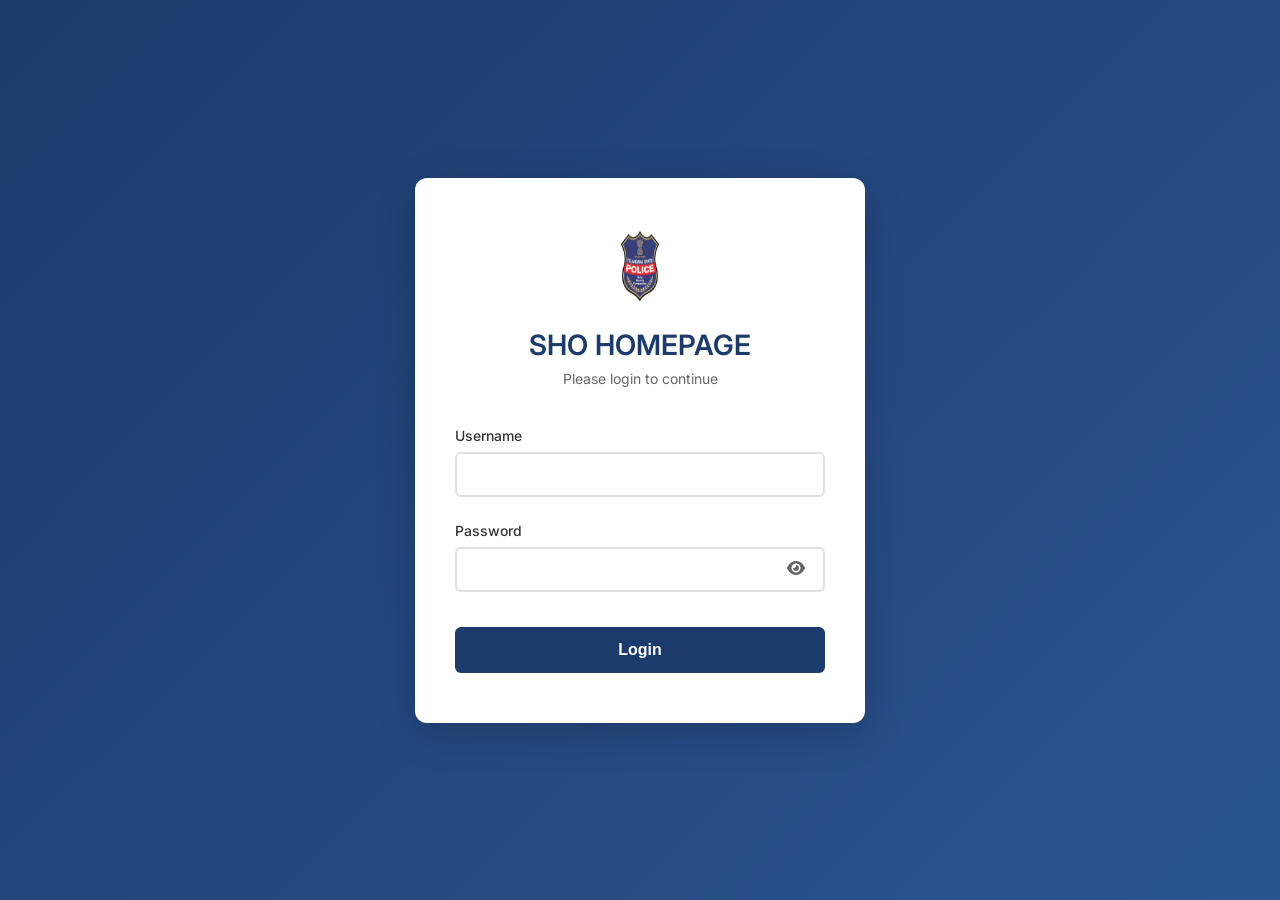
==== home.html @ ada227fa "login page update" ====
<!DOCTYPE html>
<html lang="en">
<head>
    <meta charset="UTF-8">
    <meta name="viewport" content="width=device-width, initial-scale=1.0">
    <title>Home - SHO Homepage</title>
    <!-- Google Fonts -->
    <link rel="preconnect" href="https://fonts.googleapis.com">
    <link rel="preconnect" href="https://fonts.gstatic.com" crossorigin>
    <link href="https://fonts.googleapis.com/css2?family=Inter:wght@300;400;500;600;700&display=swap" rel="stylesheet">
    <!-- Font Awesome (CDN) -->
    <link rel="stylesheet" href="https://cdnjs.cloudflare.com/ajax/libs/font-awesome/6.5.1/css/all.min.css">
    <link rel="stylesheet" href="style.css">
    <style>
        .fir-list-container {
            max-width: 1400px;
            margin: 0 auto;
            padding: 30px 20px;
        }

        .page-header {
            display: flex;
            justify-content: space-between;
            align-items: center;
            margin-bottom: 30px;
            flex-wrap: wrap;
            gap: 20px;
        }

        .page-header h1 {
            color: var(--primary-blue);
            font-size: 32px;
            font-weight: 600;
        }

        .page-actions {
            display: flex;
            gap: 15px;
            align-items: center;
        }

        .btn-create {
            background: var(--btn-generate);
            color: white;
            padding: 12px 24px;
            border: none;
            border-radius: 6px;
            font-size: 14px;
            font-weight: 600;
            cursor: pointer;
            display: flex;
            align-items: center;
            gap: 8px;
            transition: background 0.3s;
        }

        .btn-create:hover {
            background: #4d8f1f;
        }

        .btn-logout {
            background: #dc3545;
            color: white;
            padding: 12px 24px;
            border: none;
            border-radius: 6px;
            font-size: 14px;
            font-weight: 600;
            cursor: pointer;
            display: flex;
            align-items: center;
            gap: 8px;
            transition: background 0.3s;
        }

        .btn-logout:hover {
            background: #c82333;
        }

        .fir-list {
            background: white;
            border-radius: 8px;
            box-shadow: 0 2px 8px rgba(0, 0, 0, 0.1);
            overflow: hidden;
        }

        .fir-list-header {
            background: var(--primary-blue);
            color: white;
            padding: 20px;
            display: grid;
            grid-template-columns: 1fr 150px 150px 200px 120px 150px;
            gap: 15px;
            font-weight: 600;
            font-size: 14px;
        }

        .fir-item {
            padding: 20px;
            border-bottom: 1px solid var(--border-color);
            display: grid;
            grid-template-columns: 1fr 150px 150px 200px 120px 150px;
            gap: 15px;
            align-items: center;
            transition: background 0.2s;
        }

        .fir-item:hover {
            background: #f9f9f9;
        }

        .fir-item:last-child {
            border-bottom: none;
        }

        .fir-id {
            font-weight: 600;
            color: var(--primary-blue);
        }

        .fir-type {
            padding: 4px 12px;
            border-radius: 4px;
            font-size: 12px;
            font-weight: 500;
            display: inline-block;
        }

        .fir-type.regular {
            background: #e3f2fd;
            color: #1976d2;
        }

        .fir-type.zero {
            background: #fff3e0;
            color: #f57c00;
        }

        .fir-status {
            padding: 4px 12px;
            border-radius: 4px;
            font-size: 12px;
            font-weight: 500;
            display: inline-block;
        }

                .fir-status.draft {
            background: #fff3e0;
            color: #f57c00;
        }

        .fir-status.in_progress {
            background: #e3f2fd;
            color: #1976d2;
        }

        .fir-status.completed {
            background: #e8f5e9;
            color: #2e7d32;
        }

        .fir-actions {
            display: flex;
            gap: 10px;
        }

        .btn-action {
            padding: 6px 12px;
            border: none;
            border-radius: 4px;
            font-size: 12px;
            cursor: pointer;
            transition: all 0.2s;
            display: flex;
            align-items: center;
            gap: 5px;
        }

        .btn-edit {
            background: #1976d2;
            color: white;
        }

        .btn-edit:hover {
            background: #1565c0;
        }

        .btn-delete {
            background: #d32f2f;
            color: white;
        }

        .btn-delete:hover {
            background: #c62828;
        }

        .empty-state {
            text-align: center;
            padding: 60px 20px;
            color: var(--text-secondary);
        }

        .empty-state i {
            font-size: 64px;
            color: var(--border-color);
            margin-bottom: 20px;
        }

        .empty-state h3 {
            font-size: 20px;
            margin-bottom: 10px;
            color: var(--text-primary);
        }

        .empty-state p {
            font-size: 14px;
        }

        @media (max-width: 1200px) {
            .fir-list-header,
            .fir-item {
                grid-template-columns: 1fr 120px 120px 150px 100px 140px;
                font-size: 13px;
            }
        }

        @media (max-width: 768px) {
            .fir-list-header {
                display: none;
            }

            .fir-item {
                display: block;
                padding: 15px;
            }

            .fir-item > div {
                margin-bottom: 10px;
            }

            .fir-item > div:last-child {
                margin-bottom: 0;
            }

            .fir-mobile-label {
                font-weight: 600;
                color: var(--text-secondary);
                font-size: 12px;
                margin-right: 10px;
            }

            .page-header {
                flex-direction: column;
                align-items: flex-start;
            }
        }
    </style>
</head>
<body>
    <!-- Header -->
    <header class="app-header">
        <div class="header-overlay"></div>
        <div class="header-container">
            <div class="header-left">
                <div class="brand">
                    <img src="assets/logo.png" alt="Telangana State Police" class="brand-logo">
                    <div class="brand-text">
                        <h3>SHO HOMEPAGE</h3>
                    </div>
                </div>
            </div>

            <div class="header-center">
                <div class="search-bar">
                    <div class="search-input-wrapper">
                        <select class="search-type">
                            <option>FIR</option>
                        </select>
                        <input type="text" placeholder="Search FIR" id="searchInput">
                        <button class="search-btn" id="searchBtn"><i class="fas fa-search"></i></button>
                    </div>
                </div>
            </div>

            <div class="header-right">
                <div class="user-profile">
                    <div class="user-details">
                        <span class="user-name" id="userName">USER</span>
                        <span class="user-role">STATION HOUSE OFFICER (SHO)</span>
                        <span class="user-loc">Moinabad PS(Cyberabad)</span>
                    </div>
                    <div class="user-avatar-wrapper">
                        <i class="fas fa-user-circle user-avatar"></i>
                        <i class="fas fa-caret-down dropdown-icon"></i>
                    </div>
                </div>
            </div>
        </div>
    </header>

    <!-- Main Content -->
    <main class="main-content">
        <div class="fir-list-container">
            <div class="page-header">
                <h1>FIR Records</h1>
                <div class="page-actions">
                    <button class="btn-create" onclick="window.location.href='index.html'">
                        <i class="fas fa-plus"></i> Create New FIR
                    </button>
                    <button class="btn-logout" onclick="handleLogout()">
                        <i class="fas fa-sign-out-alt"></i> Logout
                    </button>
                </div>
            </div>

            <div class="fir-list" id="firList">
                <!-- FIR items will be rendered here -->
            </div>
        </div>
    </main>

    <footer class="app-footer">
        <div class="footer-content">
            DESIGNED AND DEVELOPED BY <span class="company-name">Innoright <span class="solutions">SOLUTIONS</span></span>
        </div>
    </footer>

    <script src="auth.js"></script>
    <script>
        // Check authentication
        if (!AuthService.isLoggedIn()) {
            window.location.href = 'login.html';
        }

        // Display username
        document.getElementById('userName').textContent = AuthService.getUsername().toUpperCase();

        // Render FIR list
        function renderFIRList(firs = null) {
            const firList = document.getElementById('firList');
            const allFIRs = firs || FIRService.getAllFIRs();

            if (allFIRs.length === 0) {
                firList.innerHTML = `
                    <div class="empty-state">
                        <i class="fas fa-folder-open"></i>
                        <h3>No FIR Records Found</h3>
                        <p>Click "Create New FIR" to add your first FIR record</p>
                    </div>
                `;
                return;
            }

            let html = `
                    <div class="fir-list-header">
                    <div>FIR Number</div>
                    <div>Type</div>
                    <div>Status</div>
                    <div>Crime Type</div>
                    <div>Date</div>
                    <div>Actions</div>
                </div>
            `;

            allFIRs.forEach(fir => {
                const date = fir.createdAt ? new Date(fir.createdAt).toLocaleDateString('en-GB') : 'N/A';
                const type = (fir.firType || 'REGULAR').toLowerCase();
                const status = fir.status || 'draft';
                const crimeType = (fir.actsSections && fir.actsSections.crimeType) || fir.crimeType || 'N/A';
                const firNumber = fir.firNumber || 'N/A';

                html += `
                    <div class="fir-item">
                        <div>
                            <span class="fir-mobile-label">FIR Number:</span>
                            <span class="fir-id">${firNumber}</span>
                        </div>
                        <div>
                            <span class="fir-mobile-label">Type:</span>
                            <span class="fir-type ${type === 'zero fir' ? 'zero' : 'regular'}">${fir.firType || 'REGULAR FIR'}</span>
                        </div>
                        <div>
                            <span class="fir-mobile-label">Status:</span>
                            <span class="fir-status ${status}">${status.toUpperCase()}</span>
                        </div>
                        <div>
                            <span class="fir-mobile-label">Crime Type:</span>
                            ${crimeType}
                        </div>
                        <div>
                            <span class="fir-mobile-label">Date:</span>
                            ${date}
                        </div>
                        <div class="fir-actions">
                            <button class="btn-action btn-edit" onclick="editFIR('${fir.id}')">
                                <i class="fas fa-edit"></i> Edit
                            </button>
                            <button class="btn-action btn-delete" onclick="deleteFIR('${fir.id}')">
                                <i class="fas fa-trash"></i> Delete
                            </button>
                        </div>
                    </div>
                `;
            });

            firList.innerHTML = html;
        }

        // Edit FIR
        function editFIR(id) {
            window.location.href = `index.html?id=${id}`;
        }

        // Delete FIR
        function deleteFIR(id) {
            if (confirm('Are you sure you want to delete this FIR record?')) {
                FIRService.deleteFIR(id);
                renderFIRList();
            }
        }

        // Handle logout
        function handleLogout() {
            if (confirm('Are you sure you want to logout?')) {
                AuthService.logout();
            }
        }

        // Search functionality
        document.getElementById('searchInput').addEventListener('keyup', function(e) {
            if (e.key === 'Enter' || e.keyCode === 13) {
                performSearch();
            }
        });

        document.getElementById('searchBtn').addEventListener('click', performSearch);

        function performSearch() {
            const searchTerm = document.getElementById('searchInput').value.toLowerCase();
            const allFIRs = FIRService.getAllFIRs();

            if (!searchTerm) {
                renderFIRList();
                return;
            }

            const filtered = allFIRs.filter(fir => {
                return fir.id.toLowerCase().includes(searchTerm) ||
                       (fir.crimeType && fir.crimeType.toLowerCase().includes(searchTerm)) ||
                       (fir.firType && fir.firType.toLowerCase().includes(searchTerm));
            });

            renderFIRList(filtered);
        }

        // Initial render
        renderFIRList();
    </script>
</body>
</html>
---- style.css ----
/* Reset & Base */
:root {
    --primary-blue: #1c3b6d; /* Deep blue from logo/header */
    --header-bg: #102a52;
    --text-primary: #333;
    --text-secondary: #666;
    --border-color: #e0e0e0;
    --bg-light: #f9f9f9;
    --required-red: #d32f2f;
    --btn-print: #1c3b6d;
    --btn-save: #1565c0;
    --btn-generate: #5da926;
    --input-border: #ced4da;
    --font-family: 'Inter', system-ui, -apple-system, sans-serif;
}

* {
    box-sizing: border-box;
    margin: 0;
    padding: 0;
}

body {
    font-family: var(--font-family);
    background-color: #f4f6f9;
    color: var(--text-primary);
    font-size: 13px;
    min-height: 100vh;
    display: flex;
    flex-direction: column;
}

/* Loading Overlay */
.loading-overlay {
    position: fixed;
    top: 0;
    left: 0;
    right: 0;
    bottom: 0;
    background: rgba(28, 59, 109, 0.9);
    display: none;
    align-items: center;
    justify-content: center;
    z-index: 9999;
    flex-direction: column;
    color: white;
}

.loading-overlay.show {
    display: flex;
}

.loading-spinner {
    width: 50px;
    height: 50px;
    border: 4px solid rgba(255, 255, 255, 0.3);
    border-top-color: white;
    border-radius: 50%;
    animation: spin 1s linear infinite;
    margin-bottom: 20px;
}

@keyframes spin {
    to { transform: rotate(360deg); }
}

.loading-text {
    font-size: 16px;
    font-weight: 500;
    margin-top: 10px;
}

.loading-subtext {
    font-size: 12px;
    opacity: 0.8;
    margin-top: 5px;
}

/* Toast Notifications */
.toast-container {
    position: fixed;
    top: 20px;
    right: 20px;
    z-index: 10000;
    display: flex;
    flex-direction: column;
    gap: 10px;
    pointer-events: none;
}

.toast {
    background: white;
    border-radius: 6px;
    box-shadow: 0 4px 12px rgba(0, 0, 0, 0.15);
    padding: 14px 18px;
    min-width: 300px;
    max-width: 400px;
    display: flex;
    align-items: center;
    gap: 12px;
    pointer-events: auto;
    animation: slideInRight 0.3s ease-out;
    border-left: 4px solid var(--primary-blue);
}

.toast.success {
    border-left-color: #2e7d32;
}

.toast.error {
    border-left-color: #d32f2f;
}

.toast.warning {
    border-left-color: #f57c00;
}

.toast.info {
    border-left-color: #1976d2;
}

.toast-icon {
    font-size: 20px;
    flex-shrink: 0;
}

.toast.success .toast-icon {
    color: #2e7d32;
}

.toast.error .toast-icon {
    color: #d32f2f;
}

.toast.warning .toast-icon {
    color: #f57c00;
}

.toast.info .toast-icon {
    color: #1976d2;
}

.toast-content {
    flex: 1;
}

.toast-title {
    font-weight: 600;
    font-size: 14px;
    color: #333;
    margin-bottom: 2px;
}

.toast-message {
    font-size: 13px;
    color: #666;
    line-height: 1.4;
}

.toast-close {
    background: none;
    border: none;
    color: #999;
    cursor: pointer;
    font-size: 18px;
    padding: 0;
    width: 20px;
    height: 20px;
    display: flex;
    align-items: center;
    justify-content: center;
    flex-shrink: 0;
    transition: color 0.2s;
}

.toast-close:hover {
    color: #333;
}

@keyframes slideInRight {
    from {
        transform: translateX(100%);
        opacity: 0;
    }
    to {
        transform: translateX(0);
        opacity: 1;
    }
}

@keyframes slideOutRight {
    from {
        transform: translateX(0);
        opacity: 1;
    }
    to {
        transform: translateX(100%);
        opacity: 0;
    }
}

.toast.hiding {
    animation: slideOutRight 0.3s ease-in forwards;
}

/* Button Loader */
.btn .btn-loader {
    display: none;
    width: 14px;
    height: 14px;
    border: 2px solid rgba(255, 255, 255, 0.3);
    border-top-color: white;
    border-radius: 50%;
    animation: spin 0.8s linear infinite;
    margin-right: 8px;
    vertical-align: middle;
}

.btn.loading .btn-loader {
    display: inline-block;
}

.btn.loading .btn-icon {
    display: none !important;
}

.btn.loading .btn-text {
    margin-left: 0;
}

/* Header */
.app-header {
    background-color: var(--primary-blue);
    background-image: url('assets/header-bg-texture.png');
    background-size: cover;
    background-position: center;
    background-repeat: no-repeat;
    color: white;
    position: relative;
    box-shadow: 0 2px 5px rgba(0,0,0,0.2);
    width: 100%;
    height: 135px;
    display: flex;
    align-items: center;
    justify-content: center;
}

.header-overlay {
    position: absolute;
    top: 0; 
    left: 0; 
    right: 0; 
    bottom: 0;
    background: rgba(28, 59, 109, 0.85);
    z-index: 1;
    display: none;
}

.header-container {
    display: grid;
    grid-template-columns: auto 1fr auto;
    align-items: center;
    position: relative;
    z-index: 2;
    max-width: 1600px;
    width: 100%;
    padding: 0 40px;
    height: 100%;
    gap: 100px;
}

.header-left {
    display: flex;
    align-items: center;
    gap: 20px;
    flex: 0 0 auto;
}

.menu-toggle {
    background: none;
    cursor: pointer;
    padding: 6px;
    border: none;
    width: auto;
    height: auto;
    display: flex;
    align-items: center;
    justify-content: center;
    transition: background 0.2s;
    flex-shrink: 0;
}

.menu-toggle:hover {
    background: rgba(255, 255, 255, 0.1);
}

.menu-icon {
    width: 14px;
    height: 18px;
    border: 1px solid rgba(255, 255, 255, 0.95);
    border-radius: 2px;
    display: block;
}

.brand {
    display: flex;
    align-items: center;
    gap: 16px;
}

.brand-logo {
    height: 75px;
    width: 70px;
    object-fit: cover;
    flex-shrink: 0;
}

.brand-text {
    display: flex;
    flex-direction: column;
    justify-content: center;
}

.brand-text h1,
.brand-text h3 {
    font-size: 1rem;
    font-weight: 700;
    letter-spacing: 2px;
    text-transform: uppercase;
    margin: 0;
    line-height: 1.2;
    color: white;
    white-space: nowrap;
}

.header-center {
    display: flex;
    align-items: center;
    justify-content: center;
    flex: 1;
    min-width: 0;
}

/* Search Bar */
.search-bar {
    display: flex;
    gap: 12px;
    align-items: center;
    width: 100%;
    max-width: 650px;
    justify-content: center;
}

.header-right {
    display: flex;
    align-items: center;
    justify-content: flex-end;
    flex: 0 0 auto;
}

.search-input-wrapper {
    display: flex;
    background: white;
    border-radius: 6px;
    overflow: hidden;
    height: 42px;
    box-shadow: 0 2px 6px rgba(0,0,0,0.12);
    flex: 1;
    min-width: 300px;
}

.search-type {
    border: none;
    background: #f5f5f5;
    padding: 0 18px;
    font-size: 13px;
    border-right: 1px solid #ddd;
    color: #333;
    outline: none;
    font-weight: 500;
    cursor: pointer;
    display: flex;
    align-items: center;
    appearance: none;
    -webkit-appearance: none;
    -moz-appearance: none;
    background-image: url("data:image/svg+xml,%3Csvg xmlns='http://www.w3.org/2000/svg' width='10' height='10' viewBox='0 0 10 10'%3E%3Cpath fill='%23333' d='M5 7L1 3h8z'/%3E%3C/svg%3E");
    background-repeat: no-repeat;
    background-position: right 12px center;
    padding-right: 32px;
    white-space: nowrap;
}

.search-input-wrapper input {
    border: none;
    padding: 0 15px;
    flex: 1;
    font-size: 13px;
    outline: none;
    color: #333;
}

.search-input-wrapper input::placeholder {
    color: #999;
}

.search-btn {
    border: none;
    background: white;
    padding: 0 10px;
    cursor: pointer;
    color: #666;
    display: flex;
    align-items: center;
    justify-content: center;
    border-left: 1px solid #eee;
}

.search-btn i {
    font-size: 16px;
}

.btn-enterprise {
    background: white;
    border: none;
    color: #333;
    padding: 10px 20px;
    border-radius: 6px;
    font-size: 13px;
    font-weight: 500;
    cursor: pointer;
    height: 42px;
    display: flex;
    align-items: center;
    white-space: nowrap;
    box-shadow: 0 2px 6px rgba(0,0,0,0.12);
    transition: background 0.2s;
    flex-shrink: 0;
}

.btn-enterprise:hover {
    background: #f5f5f5;
}

/* User Profile */
.user-profile {
    display: flex;
    align-items: center;
    gap: 12px;
    text-align: right;
    flex: 0 0 auto;
}

.user-details {
    display: flex;
    flex-direction: column;
    gap: 1px;
    align-items: flex-end;
}

.user-name {
    font-weight: 700;
    font-size: 12px;
    color: white;
    white-space: nowrap;
    text-transform: uppercase;
    letter-spacing: 0.3px;
    line-height: 1.3;
}

.user-role {
    font-size: 10px;
    color: white;
    white-space: nowrap;
    text-transform: uppercase;
    letter-spacing: 0.2px;
    line-height: 1.3;
    opacity: 0.95;
}

.user-loc {
    font-size: 10px;
    color: rgba(255, 255, 255, 0.85);
    white-space: nowrap;
    line-height: 1.3;
}

.user-avatar-wrapper {
    display: flex;
    align-items: center;
    gap: 8px;
}

.user-avatar {
    font-size: 38px;
    color: #4a90e2;
    background: rgba(255, 255, 255, 0.15);
    border-radius: 50%;
    width: 42px;
    height: 42px;
    display: flex;
    align-items: center;
    justify-content: center;
    flex-shrink: 0;
}

.dropdown-icon {
    color: white;
    font-size: 12px;
    cursor: pointer;
    transition: transform 0.2s;
    flex-shrink: 0;
    margin-left: 2px;
}

.dropdown-icon:hover {
    transform: translateY(2px);
}

/* Main Content */
.main-content {
    max-width: 1400px;
    margin: 20px auto;
    padding: 0 20px;
    flex: 1;
    width: 100%;
}

/* Controls Bar */
.controls-bar {
    display: flex;
    justify-content: space-between;
    align-items: center;
    background: white;
    padding: 15px;
    border-radius: 4px;
    box-shadow: 0 1px 3px rgba(0,0,0,0.05);
    margin-bottom: 20px;
    flex-wrap: wrap;
    gap: 15px;
}

.controls-left {
    display: flex;
    align-items: center;
    gap: 20px;
    flex-wrap: wrap;
}

.page-heading {
    margin: 0;
    font-size: 1.2rem;
    font-weight: 700;
    color: var(--text-primary);
}

.fir-options {
    display: flex;
    align-items: center;
    gap: 15px;
    flex-wrap: wrap;
}

.option-label {
    color: #666;
    font-size: 13px;
}

.radio-label {
    display: flex;
    align-items: center;
    gap: 5px;
    cursor: pointer;
    font-weight: 500;
    font-size: 13px;
    color: var(--text-primary);
}

.radio-label input[type="radio"] {
    cursor: pointer;
    width: 16px;
    height: 16px;
}

.radio-custom {
    display: none;
}

.radio-group {
    display: flex;
    gap: 20px;
    align-items: center;
    flex-wrap: wrap;
}

.mb-3 {
    margin-bottom: 15px;
}

.prev-fir {
    color: #666;
    margin-left: 10px;
    font-size: 13px;
}

.controls-right {
    display: flex;
    gap: 10px;
    flex-wrap: wrap;
}

.btn {
    border: none;
    padding: 6px 16px;
    border-radius: 4px;
    font-size: 12px;
    cursor: pointer;
    font-weight: 500;
    transition: opacity 0.2s;
    white-space: nowrap;
}

.btn:hover {
    opacity: 0.9;
}

.btn-link {
    background: none;
    color: var(--primary-blue);
}

.btn-primary {
    background: var(--btn-save);
    color: white;
}

.btn-success {
    background: var(--btn-generate);
    color: white;
}

/* Form Container */
.form-container {
    background: white;
    border-radius: 4px;
    box-shadow: 0 1px 3px rgba(0,0,0,0.05);
    padding: 5px;
}

/* Accordion */
.accordion-item {
    border: 1px solid var(--border-color);
    margin-bottom: 10px;
    border-radius: 4px;
    overflow: hidden;
}

.accordion-header {
    background: #f1f1f1;
    padding: 10px 15px;
    display: flex;
    justify-content: space-between;
    align-items: center;
    cursor: pointer;
    user-select: none;
}

.accordion-header h3 {
    margin: 0;
    font-size: 14px;
    font-weight: 600;
    color: #333;
}

.accordion-header .fas {
    color: #666;
    font-size: 12px;
}

.accordion-content {
    background: white;
    padding: 20px;
    display: none;
    overflow: hidden;
}

.accordion-item.expanded .accordion-content {
    display: block !important;
}

.accordion-item.collapsed .accordion-content {
    display: none !important;
}

.accordion-header {
    transition: background-color 0.2s ease;
}

.accordion-header:hover {
    background: #e8e8e8;
}

.accordion-header i {
    transition: transform 0.2s ease;
}

.accordion-item.disabled {
    opacity: 0.6;
    pointer-events: none;
}

.accordion-item.disabled .accordion-header {
    cursor: not-allowed;
    background: #f5f5f5;
}

.accordion-item.disabled .accordion-header:hover {
    background: #f5f5f5;
}

.accordion-item.completed .accordion-header {
    background: #e8f5e9;
}

.accordion-item.completed .accordion-header::after {
    content: ' ✓';
    color: #2e7d32;
    font-weight: bold;
    margin-left: 10px;
}

.fir-number-display {
    background: var(--primary-blue);
    color: white;
    padding: 8px 16px;
    border-radius: 4px;
    font-weight: 600;
    font-size: 14px;
    margin-left: 20px;
    display: inline-block;
}

/* Form Elements */
.required {
    color: var(--required-red);
}

.required-field::before {
    content: "* ";
    color: var(--required-red);
}

.grid {
    display: grid;
    gap: 20px;
}

.grid-4 {
    grid-template-columns: repeat(4, 1fr);
    padding-top: 20px;
}

.grid-5-custom {
    grid-template-columns: 2fr 1.5fr 1fr 1.5fr 1.5fr;
}

.grid-2 {
    grid-template-columns: 1fr 1fr;
}

.grid-2-tight {
    grid-template-columns: 1fr 1.5fr;
    gap: 10px;
}

.form-group {
    display: flex;
    flex-direction: column;
    gap: 6px;
    position: relative;
}

.form-group label {
    font-size: 12px;
    color: #555;
    font-weight: 500;
}

.form-control {
    border: 1px solid var(--input-border);
    border-radius: 4px;
    padding: 6px 10px;
    font-size: 13px;
    width: 100%;
    color: #333;
    font-family: inherit;
}

.form-control:focus {
    outline: none;
    border-color: var(--primary-blue);
    box-shadow: 0 0 0 2px rgba(28, 59, 109, 0.1);
}

textarea.form-control {
    resize: vertical;
}

.form-control.disabled {
    background-color: #e9ecef;
    cursor: not-allowed;
}

/* Date Icons */
.date-icon {
    position: relative;
}

.date-icon .far {
    position: absolute;
    right: 10px;
    top: 32px;
    color: #999;
    pointer-events: none;
}

/* Inner Cards */
.card {
    border: 1px solid var(--border-color);
    border-radius: 4px;
    padding: 15px;
    margin-top: 15px;
    position: relative;
}

.card.no-border {
    border: none;
    padding: 0;
}

.card-title {
    margin: 0 0 15px 0;
    font-size: 13px;
    font-weight: 600;
    color: #444;
}

.info-note {
    background: #e8f4fd;
    color: #0c5460;
    padding: 8px 12px;
    border-radius: 4px;
    margin-top: 15px;
    font-size: 12px;
    display: flex;
    align-items: center;
    gap: 8px;
    border: 1px solid #b8daff;
}

.info-note i {
    color: #0c5460;
}

/* Links */
.field-link {
    font-size: 11px;
    color: var(--btn-save);
    text-decoration: none;
    text-align: right;
    margin-top: 2px;
    display: block;
}

.link-blue {
    color: var(--btn-save);
    text-decoration: none;
    font-size: 12px;
}

.link-blue:hover {
    text-decoration: underline;
}

/* Table */
.data-table {
    width: 100%;
    border-collapse: collapse;
    font-size: 12px;
    margin-top: 10px;
}

.data-table thead {
    background: #e8e8e8;
}

.data-table th {
    text-align: left;
    padding: 8px;
    font-weight: 600;
    color: #555;
    border-bottom: 2px solid #eee;
}

.data-table thead.bg-gray {
    background: #f8f9fa;
}

.data-table thead.bg-gray th {
    background: #f8f9fa;
    border-bottom: 1px solid #eee;
}

.data-table td {
    padding: 8px;
    border-bottom: 1px solid #eee;
    color: #333;
}

.data-table tbody tr:hover {
    background: #fafafa;
}

.bg-gray {
    background-color: #f8f9fa;
}

/* Buttons inside form */
.input-with-btn {
    display: flex;
    gap: 5px;
}

.btn-add {
    background: var(--primary-blue);
    color: white;
    border: none;
    border-radius: 4px;
    padding: 0 12px;
    font-size: 12px;
    cursor: pointer;
    white-space: nowrap;
    height: 32px;
    display: flex;
    align-items: center;
    gap: 5px;
}

.btn-add.disabled {
    background: #ccc;
    cursor: default;
}

.btn-save-sm {
    background: var(--btn-save);
    color: white;
    border: none;
    border-radius: 4px;
    padding: 4px 10px;
    font-size: 11px;
    cursor: pointer;
    display: inline-flex;
    align-items: center;
    gap: 5px;
}

.checkbox-group {
    display: flex;
    align-items: center;
    gap: 8px;
}

.checkbox-group input[type="checkbox"] {
    width: 16px;
    height: 16px;
    cursor: pointer;
}

.checkbox-group label {
    font-size: 13px;
    color: var(--text-dark);
    cursor: pointer;
}

/* Utility Classes */
.mt-2 {
    margin-top: 10px;
}

.mt-3 {
    margin-top: 15px;
}

.mt-4 {
    margin-top: 20px;
}

.pl-3 {
    padding-left: 15px;
}

.flex-between {
    display: flex;
    justify-content: space-between;
    align-items: center;
}

.inner-card {
    margin-top: 15px;
}

.border-left-mobile {
    border-left: 1px solid var(--border-color);
    padding-left: 15px;
}

/* Complainant Form Styles */
.complainant-form-wrapper {
    display: grid;
    grid-template-columns: 1fr 350px;
    gap: 20px;
    align-items: start;
}

.complainant-form-left {
    flex: 1;
}

.complainant-form-right {
    position: sticky;
    top: 20px;
}

.complainant-info-card {
    background: white;
    border: 1px solid var(--border-color);
    border-radius: 4px;
    padding: 15px;
    box-shadow: 0 1px 3px rgba(0,0,0,0.05);
}

.complainant-info-card .card-title {
    margin-bottom: 15px;
    padding-bottom: 10px;
    border-bottom: 1px solid var(--border-color);
}

.info-item {
    display: flex;
    justify-content: space-between;
    align-items: center;
    padding: 8px 0;
    border-bottom: 1px solid #f0f0f0;
}

.info-item:last-child {
    border-bottom: none;
}

.info-label {
    font-size: 12px;
    color: #555;
    flex: 1;
}

.info-actions {
    display: flex;
    gap: 10px;
}

.info-link {
    font-size: 11px;
    color: var(--btn-save);
    text-decoration: none;
    display: flex;
    align-items: center;
    gap: 4px;
}

.info-link:hover {
    text-decoration: underline;
}

.info-link i {
    font-size: 10px;
}

/* Upload Button */
.btn-upload {
    background: white;
    border: 1px solid var(--input-border);
    border-radius: 4px;
    padding: 6px 12px;
    font-size: 12px;
    cursor: pointer;
    color: #555;
    display: inline-flex;
    align-items: center;
    gap: 6px;
    transition: all 0.2s;
    width: 100%;
    justify-content: center;
}

.btn-upload:hover {
    background: #f5f5f5;
    border-color: var(--primary-blue);
}

.btn-upload i {
    font-size: 14px;
}

/* Phone Input Wrapper */
.phone-input-wrapper {
    display: flex;
    gap: 5px;
}

.phone-code {
    border: 1px solid var(--input-border);
    border-radius: 4px;
    padding: 6px 8px;
    font-size: 13px;
    width: 70px;
    background: white;
    color: #333;
    font-family: inherit;
}

.phone-code:focus {
    outline: none;
    border-color: var(--primary-blue);
    box-shadow: 0 0 0 2px rgba(28, 59, 109, 0.1);
}

.phone-number {
    flex: 1;
}

/* Add Identity Button */
.btn-add-identity {
    background: var(--primary-blue);
    color: white;
    border: none;
    border-radius: 4px;
    padding: 6px 12px;
    font-size: 12px;
    cursor: pointer;
    display: inline-flex;
    align-items: center;
    gap: 6px;
    transition: all 0.2s;
    width: 100%;
    justify-content: center;
}

.btn-add-identity:hover {
    background: #153a6d;
}

/* Checkbox Label */
.checkbox-label {
    display: flex;
    align-items: center;
    gap: 8px;
    cursor: pointer;
    font-size: 13px;
    color: var(--text-primary);
}

.checkbox-label input[type="checkbox"] {
    width: 16px;
    height: 16px;
    cursor: pointer;
}

.checkbox-label span {
    user-select: none;
}

/* Save Complainant Button */
.btn-save-complainant {
    background: var(--btn-save);
    color: white;
    border: none;
    border-radius: 4px;
    padding: 8px 20px;
    font-size: 13px;
    font-weight: 500;
    cursor: pointer;
    display: inline-flex;
    align-items: center;
    gap: 8px;
    transition: all 0.2s;
}

.btn-save-complainant:hover:not(:disabled) {
    background: #0d4a8f;
}

.btn-save-complainant:disabled {
    background: #ccc;
    cursor: not-allowed;
    opacity: 0.6;
}

.btn.loading {
    opacity: 0.7;
    cursor: not-allowed;
    pointer-events: none;
    position: relative;
}

.btn .btn-text {
    display: inline;
}

.btn.loading .btn-text {
    margin-left: 0;
}

.btn-save-complainant i {
    font-size: 14px;
}

/* Accused Form Styles */
.accused-form-wrapper {
    display: flex;
    flex-direction: column;
    gap: 20px;
}

.accused-header-section {
    display: flex;
    justify-content: space-between;
    align-items: flex-start;
    gap: 20px;
    margin-bottom: 20px;
    padding-bottom: 15px;
    border-bottom: 1px solid var(--border-color);
}

.accused-header-left {
    flex: 1;
}

.accused-title {
    font-size: 16px;
    font-weight: 600;
    color: #333;
    margin: 0;
}

.accused-header-right {
    display: flex;
    gap: 20px;
    align-items: flex-end;
}

.accused-header-right .form-group {
    margin: 0;
}

.accused-records-count {
    font-size: 12px;
    color: #666;
    padding: 6px 0;
    white-space: nowrap;
}

.accused-action-buttons {
    display: flex;
    align-items: center;
    gap: 15px;
    margin-top: 20px;
    padding-top: 15px;
    border-top: 1px solid var(--border-color);
}

.accused-action-buttons .btn {
    display: inline-flex;
    align-items: center;
    gap: 6px;
}

.accused-action-buttons .btn-link {
    color: #666;
    text-decoration: none;
    font-size: 13px;
}

.accused-action-buttons .btn-link:hover {
    text-decoration: underline;
    color: var(--primary-blue);
}

/* Footer */
.app-footer {
    background: var(--primary-blue);
    color: white;
    text-align: center;
    padding: 10px;
    margin-top: 30px;
    font-size: 11px;
}

.company-name {
    font-weight: bold;
}

.solutions {
    color: #fca311;
}

/* Property Details Styles */
.property-details-wrapper {
    padding: 10px 0;
}

.property-question {
    margin-bottom: 25px;
}

.property-question .form-group {
    margin-bottom: 0;
}

.property-question-row {
    display: flex;
    align-items: center;
    gap: 20px;
    width: 100%;
    flex-wrap: nowrap;
}

.property-question-label {
    font-size: 13px;
    font-weight: 500;
    color: #333;
    white-space: nowrap;
    margin: 0;
    flex-shrink: 0;
    min-width: fit-content;
}

.property-radio-group {
    display: flex;
    gap: 20px;
    flex-wrap: nowrap;
    align-items: center;
    white-space: nowrap;
    flex-shrink: 0;
}

.property-input-wrapper {
    margin-left: auto;
    min-width: 250px;
    max-width: 300px;
    flex-shrink: 0;
    display: flex;
    align-items: center;
}

.property-input {
    width: 100%;
}

.property-link-wrapper {
    margin-left: auto;
    display: flex;
    align-items: center;
    flex-shrink: 0;
}

.property-link {
    font-size: 13px;
    color: var(--primary-blue);
    text-decoration: none;
    font-weight: 500;
}

.property-link:hover {
    text-decoration: underline;
}

.property-action-buttons {
    margin-top: 20px;
    padding-top: 15px;
    border-top: 1px solid #e0e0e0;
}

/* RESPONSIVE DESIGN */
@media (max-width: 992px) {
    .app-header {
        height: auto;
        min-height: 135px;
        padding: 15px 0;
    }

    .header-container {
        grid-template-columns: 1fr;
        gap: 20px;
        padding: 0 20px;
    }

    .header-left {
        width: 100%;
        justify-content: flex-start;
    }

    .header-center {
        width: 100%;
    }

    .search-bar {
        width: 100%;
        max-width: 100%;
    }

    .search-input-wrapper {
        flex: 1;
        min-width: auto;
    }

    .header-right {
        width: 100%;
        justify-content: flex-start;
    }

    .user-profile {
        width: 100%;
        justify-content: space-between;
        text-align: left;
    }

    .grid-4,
    .grid-5-custom {
        grid-template-columns: repeat(2, 1fr);
    }

    .grid-2 {
        grid-template-columns: 1fr;
    }

    .border-left-mobile {
        border-left: none;
        margin-top: 20px;
        padding-left: 0;
    }

    .complainant-form-wrapper {
        grid-template-columns: 1fr;
    }

    .complainant-form-right {
        position: static;
    }

    .accused-header-section {
        flex-direction: column;
        align-items: flex-start;
    }

    .accused-header-right {
        flex-direction: column;
        width: 100%;
        gap: 10px;
    }

    .accused-header-right .form-group {
        width: 100%;
    }
}

@media (max-width: 768px) {
    .app-header {
        height: auto;
        min-height: auto;
        padding: 12px 0;
    }

    .header-container {
        padding: 0 15px;
        gap: 15px;
    }

    .brand-logo {
        height: 55px;
    }

    .brand-text h1 {
        font-size: 1.1rem;
    }

    .search-input-wrapper {
        min-width: 250px;
    }

    .btn-enterprise {
        font-size: 12px;
        padding: 8px 14px;
    }

    .user-name {
        font-size: 12px;
    }

    .user-role,
    .user-loc {
        font-size: 10px;
    }

    .user-avatar {
        font-size: 35px;
        width: 38px;
        height: 38px;
    }

    .controls-bar {
        flex-direction: column;
        align-items: flex-start;
        gap: 15px;
    }

    .controls-right {
        width: 100%;
        flex-wrap: wrap;
    }

    .btn {
        flex: 1;
        text-align: center;
    }

    .main-content {
        padding: 0 15px;
    }

    .property-question-row {
        flex-direction: column;
        align-items: flex-start;
        gap: 15px;
    }

    .property-question-label {
        width: 100%;
    }

    .property-input-wrapper,
    .property-link-wrapper {
        width: 100%;
        max-width: 100%;
        margin-left: 0;
    }
}

@media (max-width: 576px) {
    .grid-4,
    .grid-5-custom,
    .grid-2-tight {
        grid-template-columns: 1fr;
    }

    .fir-options {
        flex-direction: column;
        align-items: flex-start;
    }
}

/* Scrollbar */
::-webkit-scrollbar {
    width: 8px;
    height: 8px;
}

::-webkit-scrollbar-track {
    background: #f1f1f1;
}

::-webkit-scrollbar-thumb {
    background: #888;
    border-radius: 4px;
}

::-webkit-scrollbar-thumb:hover {
    background: #555;
}

/* Print Styles */
@media print {
    .btn {
        display: none;
    }
}

/* Accessibility */
@media (prefers-reduced-motion: reduce) {
    * {
        animation-duration: 0.01ms !important;
        animation-iteration-count: 1 !important;
        transition-duration: 0.01ms !important;
    }
}

/* Focus visible for keyboard navigation */
.btn:focus-visible,
.form-control:focus-visible {
    outline: 2px solid var(--secondary-blue);
    outline-offset: 2px;
}

/* Flatpickr Date-Time Picker Customization */
.flatpickr-calendar {
    font-family: var(--font-family);
    border-radius: 4px;
    box-shadow: 0 2px 10px rgba(0,0,0,0.15);
    border: 1px solid var(--border-color);
    width: auto;
    display: flex;
    flex-direction: row;
    max-width: 650px;
}

.flatpickr-calendar .flatpickr-months {
    flex: 0 0 auto;
}

.flatpickr-calendar .flatpickr-days {
    flex: 1;
    min-width: 300px;
}

.flatpickr-calendar .flatpickr-innerContainer {
    display: flex;
    flex-direction: row;
    align-items: flex-start;
}

.flatpickr-calendar.hasTime .flatpickr-innerContainer {
    display: flex;
    flex-direction: row;
}

.flatpickr-months {
    background: #f8f9fa;
    border-bottom: 1px solid var(--border-color);
    padding: 10px;
}

.flatpickr-month {
    color: var(--text-primary);
}

.flatpickr-current-month {
    font-weight: 600;
    font-size: 14px;
}

.flatpickr-prev-month,
.flatpickr-next-month {
    color: var(--text-primary);
    padding: 5px 10px;
}

.flatpickr-prev-month:hover,
.flatpickr-next-month:hover {
    background: rgba(0,0,0,0.05);
    border-radius: 3px;
}

.flatpickr-weekdays {
    background: #f8f9fa;
    border-bottom: 1px solid var(--border-color);
}

.flatpickr-weekday {
    color: var(--text-secondary);
    font-weight: 600;
    font-size: 12px;
}

.flatpickr-days {
    padding: 10px;
}

.flatpickr-day {
    border-radius: 3px;
    font-size: 13px;
}

.flatpickr-day.selected {
    background: var(--primary-blue);
    border-color: var(--primary-blue);
    color: white;
}

.flatpickr-day.today {
    border-color: var(--primary-blue);
}

.flatpickr-day:hover {
    background: rgba(28, 59, 109, 0.1);
}

.flatpickr-day.flatpickr-disabled,
.flatpickr-day.prevMonthDay,
.flatpickr-day.nextMonthDay {
    color: #ccc;
}

/* Time Picker Section */
.flatpickr-time {
    border-top: 1px solid var(--border-color);
    padding: 15px;
    background: white;
    display: flex !important;
    visibility: visible !important;
    opacity: 1 !important;
    align-items: center;
    justify-content: center;
    gap: 10px;
    min-height: 80px;
    position: relative;
}

.flatpickr-time .flatpickr-time-separator {
    margin: 0 8px;
    color: var(--text-primary);
    font-size: 18px;
    font-weight: 500;
}

.flatpickr-time input {
    border: 1px solid var(--input-border);
    border-radius: 4px;
    padding: 8px;
    width: 60px;
    height: 40px;
    text-align: center;
    font-size: 14px;
    font-weight: 500;
    background: white;
}

.flatpickr-time input:hover,
.flatpickr-time input:focus {
    border-color: var(--primary-blue);
    outline: none;
    box-shadow: 0 0 0 2px rgba(28, 59, 109, 0.1);
}

.flatpickr-time input.flatpickr-hour,
.flatpickr-time input.flatpickr-minute,
.flatpickr-time input.flatpickr-second {
    width: 60px;
    height: 40px;
}

.flatpickr-time .flatpickr-am-pm {
    margin-left: 10px;
}

/* Ensure time inputs are visible */
.flatpickr-time input.flatpickr-hour,
.flatpickr-time input.flatpickr-minute,
.flatpickr-time input.flatpickr-second {
    display: inline-block !important;
    visibility: visible !important;
}

/* Now and OK Buttons */
.flatpickr-now-btn {
    background: var(--primary-blue);
    color: white;
    border: none;
    border-radius: 3px;
    padding: 6px 15px;
    font-size: 12px;
    cursor: pointer;
    margin-right: 10px;
    font-weight: 500;
}

.flatpickr-now-btn:hover {
    background: #153a6d;
}

.flatpickr-confirm {
    background: var(--primary-blue);
    color: white;
    border: none;
    border-radius: 3px;
    padding: 6px 15px;
    font-size: 12px;
    cursor: pointer;
    font-weight: 500;
}

.flatpickr-confirm:hover {
    background: #153a6d;
}

/* Calendar icon clickable */
.date-icon {
    cursor: pointer;
}

.date-icon .far {
    cursor: pointer;
    pointer-events: auto;
    z-index: 10;
}

.date-icon input {
    cursor: pointer;
}

/* Flatpickr Buttons Container */
.flatpickr-buttons {
    display: flex;
    justify-content: space-between;
    align-items: center;
    width: 100%;
    padding: 10px 15px;
    border-top: 1px solid var(--border-color);
    background: white;
}

.flatpickr-time {
    flex-direction: row !important;
    align-items: center;
}

/* Ensure calendar and time are side by side */
.flatpickr-calendar.open {
    display: flex !important;
    flex-direction: row !important;
    max-width: 650px;
}

.flatpickr-calendar .flatpickr-innerContainer {
    display: flex;
    flex-direction: row;
}

.flatpickr-calendar .flatpickr-time {
    flex: 0 0 auto;
    min-width: 280px;
    border-top: none;
    border-left: 1px solid var(--border-color);
    display: flex !important;
    visibility: visible !important;
    opacity: 1 !important;
}

/* Ensure time picker wrapper is visible */
.flatpickr-calendar.hasTime .flatpickr-time {
    display: flex !important;
    visibility: visible !important;
}
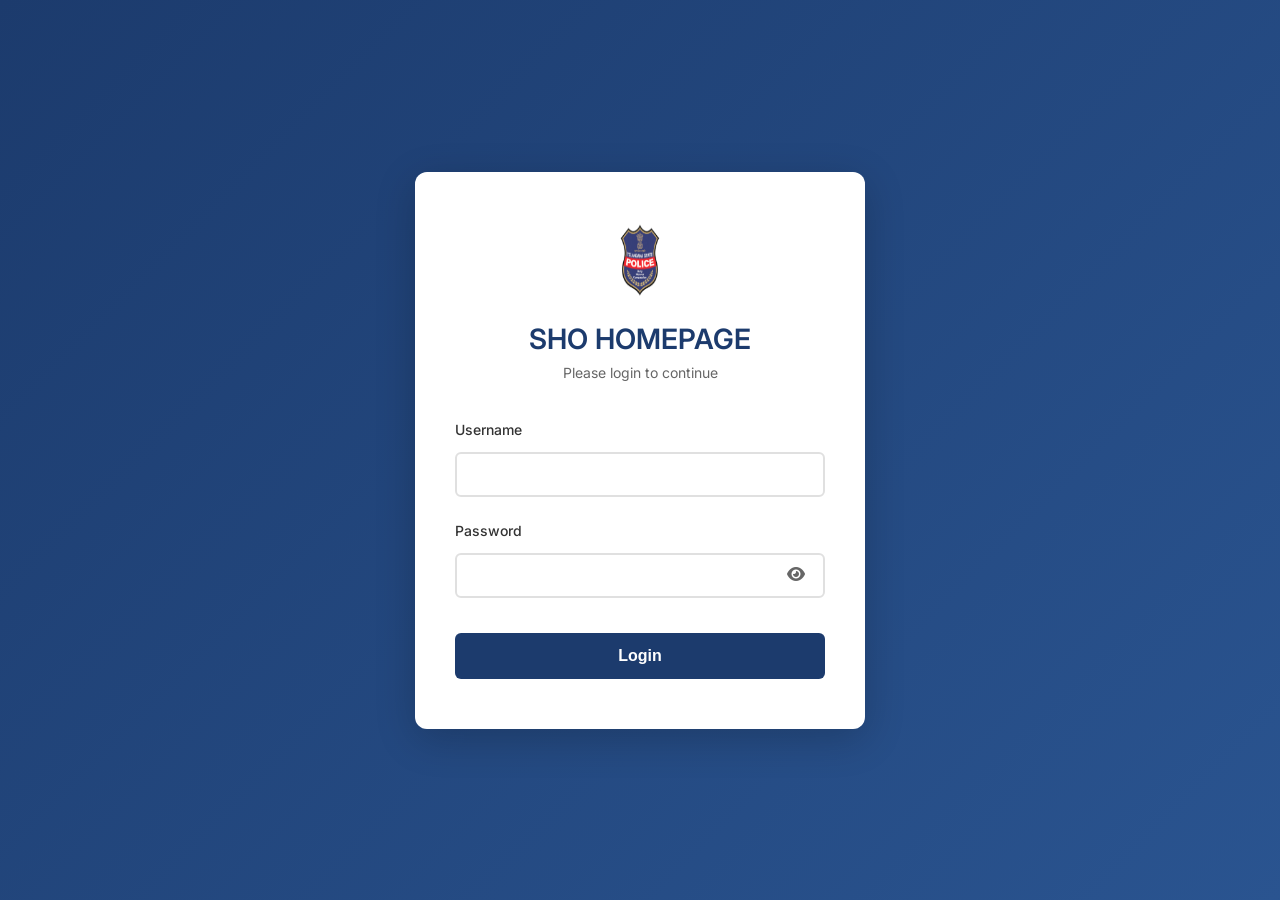
==== commit e116a608: "toast message implemented" ====
--- a/home.html
+++ b/home.html
@@ -11,6 +11,8 @@
     <!-- Font Awesome (CDN) -->
     <link rel="stylesheet" href="https://cdnjs.cloudflare.com/ajax/libs/font-awesome/6.5.1/css/all.min.css">
     <link rel="stylesheet" href="style.css">
+    <!-- Toast Service - Must load first to override alert/confirm -->
+    <script src="toast.js"></script>
     <style>
         .fir-list-container {
             max-width: 1400px;
@@ -297,6 +299,9 @@
             </div>
         </div>
     </header>
+
+    <!-- Toast Container -->
+    <div id="toastContainer" class="toast-container"></div>
 
     <!-- Main Content -->
     <main class="main-content">
@@ -332,6 +337,9 @@
             window.location.href = 'login.html';
         }
 
+        // ToastService is now provided by toast.js (loaded in head)
+        // Use window.ToastService or just ToastService if available
+
         // Display username
         document.getElementById('userName').textContent = AuthService.getUsername().toUpperCase();
 
@@ -406,25 +414,33 @@
             firList.innerHTML = html;
         }
 
-        // Edit FIR
-        function editFIR(id) {
+        // Edit FIR (make it globally accessible)
+        window.editFIR = function(id) {
             window.location.href = `index.html?id=${id}`;
-        }
-
-        // Delete FIR
-        function deleteFIR(id) {
-            if (confirm('Are you sure you want to delete this FIR record?')) {
-                FIRService.deleteFIR(id);
-                renderFIRList();
-            }
-        }
-
-        // Handle logout
-        function handleLogout() {
-            if (confirm('Are you sure you want to logout?')) {
-                AuthService.logout();
-            }
-        }
+        };
+
+        // Delete FIR (make it globally accessible)
+        window.deleteFIR = function(id) {
+            if (window.ToastService) {
+                window.ToastService.confirm('Are you sure you want to delete this FIR record?', () => {
+                    FIRService.deleteFIR(id);
+                    renderFIRList();
+                    window.ToastService.success('FIR record deleted successfully');
+                });
+            }
+        };
+
+        // Handle logout (make it globally accessible)
+        window.handleLogout = function() {
+            if (window.ToastService) {
+                window.ToastService.confirm('Are you sure you want to logout?', () => {
+                    window.ToastService.info('Logging out...');
+                    setTimeout(() => {
+                        AuthService.logout();
+                    }, 500);
+                });
+            }
+        };
 
         // Search functionality
         document.getElementById('searchInput').addEventListener('keyup', function(e) {
--- a/style.css
+++ b/style.css
@@ -90,7 +90,7 @@
 
 .toast {
     background: white;
-    border-radius: 6px;
+    border-radius: 8px;
     box-shadow: 0 4px 12px rgba(0, 0, 0, 0.15);
     padding: 14px 18px;
     min-width: 300px;
@@ -104,40 +104,54 @@
 }
 
 .toast.success {
-    border-left-color: #2e7d32;
+    background: #f1f8e9;
+    border-left-color: #4caf50;
 }
 
 .toast.error {
-    border-left-color: #d32f2f;
+    background: #ffebee;
+    border-left-color: #f44336;
 }
 
 .toast.warning {
-    border-left-color: #f57c00;
+    background: #fff3e0;
+    border-left-color: #ff9800;
 }
 
 .toast.info {
-    border-left-color: #1976d2;
+    background: #e3f2fd;
+    border-left-color: #2196f3;
 }
 
 .toast-icon {
     font-size: 20px;
     flex-shrink: 0;
+    width: 24px;
+    height: 24px;
+    display: flex;
+    align-items: center;
+    justify-content: center;
+    border-radius: 4px;
 }
 
 .toast.success .toast-icon {
-    color: #2e7d32;
+    color: #4caf50;
+    background: rgba(76, 175, 80, 0.1);
 }
 
 .toast.error .toast-icon {
-    color: #d32f2f;
+    color: #f44336;
+    background: rgba(244, 67, 54, 0.1);
 }
 
 .toast.warning .toast-icon {
-    color: #f57c00;
+    color: #ff9800;
+    background: rgba(255, 152, 0, 0.1);
 }
 
 .toast.info .toast-icon {
-    color: #1976d2;
+    color: #2196f3;
+    background: rgba(33, 150, 243, 0.1);
 }
 
 .toast-content {
@@ -148,12 +162,14 @@
     font-weight: 600;
     font-size: 14px;
     color: #333;
-    margin-bottom: 2px;
+    margin-bottom: 4px;
+    text-transform: uppercase;
+    letter-spacing: 0.5px;
 }
 
 .toast-message {
     font-size: 13px;
-    color: #666;
+    color: #555;
     line-height: 1.4;
 }
 
@@ -682,14 +698,23 @@
     padding: 20px;
     display: none;
     overflow: hidden;
+    max-height: 0;
+    opacity: 0;
+    transition: opacity 0.3s ease, max-height 0.3s ease;
 }
 
 .accordion-item.expanded .accordion-content {
     display: block !important;
+    max-height: 10000px !important;
+    opacity: 1 !important;
+    visibility: visible !important;
 }
 
 .accordion-item.collapsed .accordion-content {
     display: none !important;
+    max-height: 0 !important;
+    opacity: 0 !important;
+    visibility: hidden !important;
 }
 
 .accordion-header {
